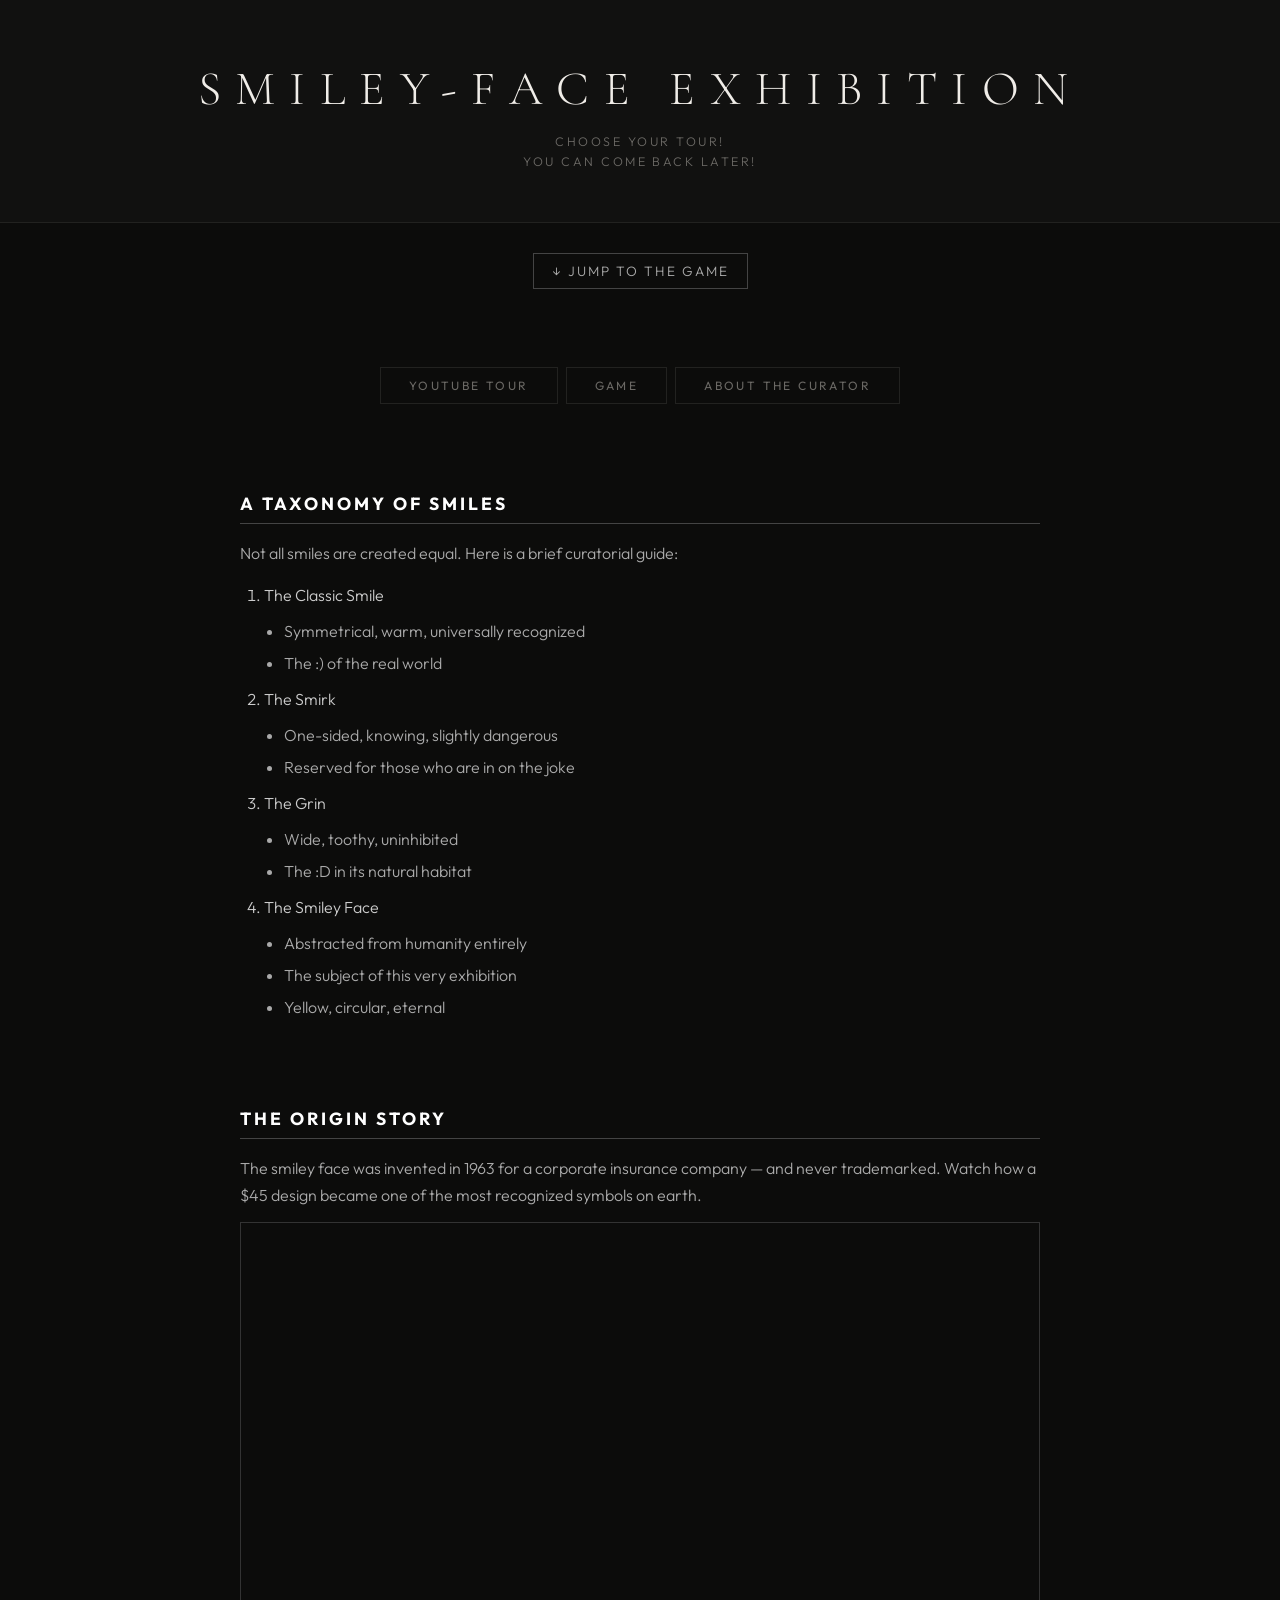
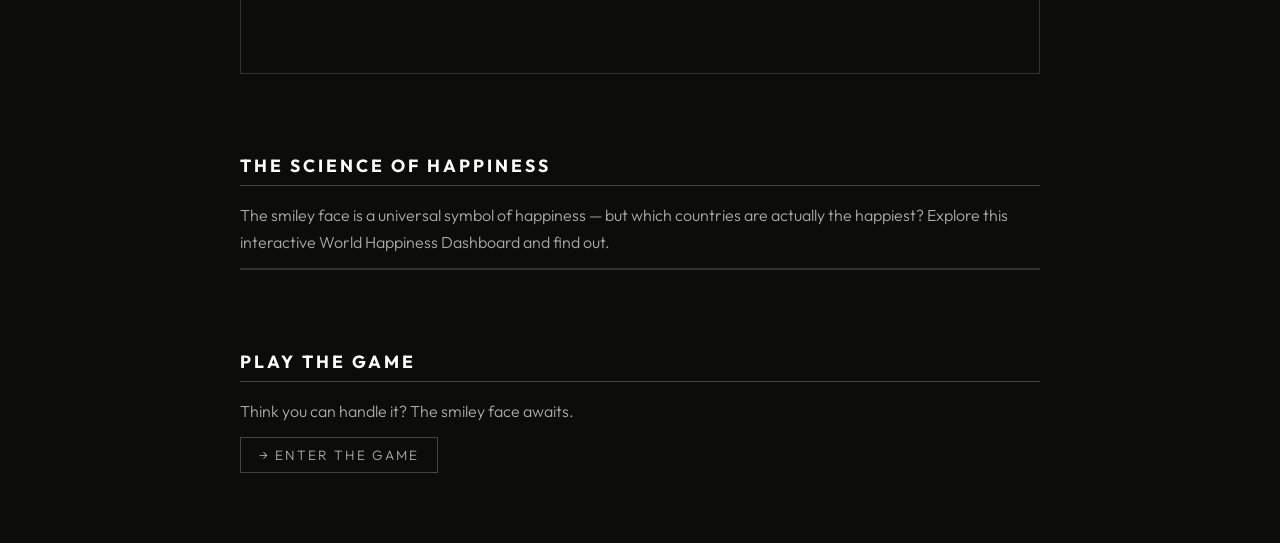
==== html/navigation/exhibition.html @ 631e2652 "Add files via upload" ====
<!DOCTYPE html>
<html lang="en">
<head>
    <meta charset="UTF-8">
    <meta name="viewport" content="width=device-width, initial-scale=1.0">
    <title>SMILEY-FACE EXHIBITION</title>
    <link rel="stylesheet" href="../../style/style.css">
    <style>
        .scratch-section {
            width: 90%;
            max-width: 800px;
            margin: 40px auto;
            text-align: left;
        }

        .scratch-section h2 {
            color: #ffffff;
            letter-spacing: 3px;
            text-transform: uppercase;
            font-size: 1.1rem;
            border-bottom: 1px solid #444;
            padding-bottom: 8px;
            margin-bottom: 16px;
        }

        .scratch-section p {
            color: #aaaaaa;
            line-height: 1.7;
            margin-bottom: 12px;
        }

        ol {
            color: #cccccc;
            line-height: 2;
            padding-left: 24px;
        }

        ol ul {
            color: #aaaaaa;
            margin: 4px 0 4px 20px;
            list-style-type: disc;
        }

        .anchor-link {
            display: inline-block;
            color: #aaaaaa;
            text-decoration: none;
            border: 1px solid #444;
            padding: 8px 18px;
            font-size: 0.85rem;
            letter-spacing: 2px;
            text-transform: uppercase;
            margin-bottom: 30px;
            transition: border-color 0.2s, color 0.2s;
        }

        .anchor-link:hover {
            color: #ffffff;
            border-color: #ffffff;
        }

        .video-wrapper {
            position: relative;
            padding-bottom: 56.25%;
            height: 0;
            overflow: hidden;
            border: 1px solid #333;
        }

        .video-wrapper iframe {
            position: absolute;
            top: 0; left: 0;
            width: 100%; height: 100%;
            border: none;
        }

        .tableau-wrapper {
            border: 1px solid #333;
            overflow: hidden;
        }
    </style>
</head>
<body>

    <header>
        <h1 class="head">SMILEY-FACE EXHIBITION</h1>
        <p>Choose your tour!</p>
        <p>You can come back later!</p>
    </header>

    <!-- ON-PAGE ANCHOR LINK -->
    <div style="margin-top: 30px;">
        <a href="#game-section" class="anchor-link">↓ Jump to the Game</a>
    </div>

    <!-- NAV -->
    <nav>
        <a href="../tours/youtube.html">YouTube Tour</a>
        <a href="../tours/game.html">Game</a>
        <a href="../tours/resume.html">About the Curator</a>
    </nav>

    <!-- NESTED LIST -->
    <div class="scratch-section">
        <h2>A Taxonomy of Smiles</h2>
        <p>Not all smiles are created equal. Here is a brief curatorial guide:</p>
        <ol>
            <li>The Classic Smile
                <ul>
                    <li>Symmetrical, warm, universally recognized</li>
                    <li>The :) of the real world</li>
                </ul>
            </li>
            <li>The Smirk
                <ul>
                    <li>One-sided, knowing, slightly dangerous</li>
                    <li>Reserved for those who are in on the joke</li>
                </ul>
            </li>
            <li>The Grin
                <ul>
                    <li>Wide, toothy, uninhibited</li>
                    <li>The :D in its natural habitat</li>
                </ul>
            </li>
            <li>The Smiley Face
                <ul>
                    <li>Abstracted from humanity entirely</li>
                    <li>The subject of this very exhibition</li>
                    <li>Yellow, circular, eternal</li>
                </ul>
            </li>
        </ol>
    </div>

    <!-- YOUTUBE EMBED -->
    <div class="scratch-section">
        <h2>The Origin Story</h2>
        <p>The smiley face was invented in 1963 for a corporate insurance company — and never trademarked. Watch how a $45 design became one of the most recognized symbols on earth.</p>
        <div class="video-wrapper">
            <iframe
                src="https://www.youtube.com/embed/P78C_TFeqjU"
                title="The Smiley Face Was Invented for Corporate America"
                allow="accelerometer; autoplay; clipboard-write; encrypted-media; gyroscope; picture-in-picture"
                allowfullscreen>
            </iframe>
        </div>
    </div>

    <!-- TABLEAU EMBED -->
    <div class="scratch-section">
        <h2>The Science of Happiness</h2>
        <p>The smiley face is a universal symbol of happiness — but which countries are actually the happiest? Explore this interactive World Happiness Dashboard and find out.</p>
        <div class="tableau-wrapper">
            <tableau-viz
                src='https://public.tableau.com/views/WorldHappinessDashboard/Dashboard1'
                width='800'
                height='550'
                toolbar='bottom'>
            </tableau-viz>
            <script type='module' src='https://public.tableau.com/javascripts/api/tableau.embedding.3.latest.min.js'></script>
        </div>
    </div>

    <!-- GAME ANCHOR TARGET -->
    <div class="scratch-section" id="game-section">
        <h2>Play the Game</h2>
        <p>Think you can handle it? The smiley face awaits.</p>
        <a href="../tours/game.html" class="anchor-link">→ Enter the Game</a>
    </div>

</body>
</html>
---- style/style.css ----
@import url('https://fonts.googleapis.com/css2?family=Cormorant+Garamond:ital,wght@0,300;0,400;1,300&family=Outfit:wght@300;400;500&display=swap');

:root {
    --bg: #0c0c0b;
    --surface: #111110;
    --rule: #222220;
    --text-primary: #f0ede8;
    --text-secondary: #6b6965;
}

*, *::before, *::after {
    box-sizing: border-box;
    margin: 0;
    padding: 0;
}

body {
    background-color: var(--bg);
    color: var(--text-primary);
    font-family: 'Outfit', sans-serif;
    font-weight: 300;
    min-height: 100vh;
    display: flex;
    flex-direction: column;
    align-items: center;
    -webkit-font-smoothing: antialiased;
}

header {
    width: 100%;
    background-color: var(--surface);
    border-bottom: 1px solid var(--rule);
    padding: 60px 40px 48px;
    text-align: center;
}

header h1.head {
    font-family: 'Cormorant Garamond', serif;
    font-weight: 300;
    font-size: clamp(1.6rem, 4vw, 3rem);
    letter-spacing: 0.3em;
    text-transform: uppercase;
    color: var(--text-primary);
    margin-bottom: 16px;
}

header p {
    font-size: 0.78rem;
    letter-spacing: 0.2em;
    text-transform: uppercase;
    color: var(--text-secondary);
    margin: 5px 0;
}

nav {
    display: flex;
    flex-wrap: wrap;
    justify-content: center;
    gap: 8px;
    padding: 48px 40px;
}

nav a {
    display: inline-block;
    padding: 10px 28px;
    color: var(--text-secondary);
    text-decoration: none;
    font-size: 0.75rem;
    font-weight: 400;
    letter-spacing: 0.2em;
    text-transform: uppercase;
    border: 1px solid var(--rule);
    transition: color 0.2s ease, border-color 0.2s ease;
}

nav a:hover {
    color: var(--text-primary);
    border-color: var(--text-secondary);
}

a > img.image {
    display: block;
    margin: 64px auto 0;
    border: none;
    opacity: 0.88;
    transition: opacity 0.3s ease, transform 0.4s ease;
    cursor: pointer;
}

a > img.image:hover {
    opacity: 1;
    transform: scale(1.02);
}

@keyframes fadeUp {
    from { opacity: 0; transform: translateY(10px); }
    to   { opacity: 1; transform: translateY(0); }
}

body > * {
    animation: fadeUp 0.5s ease both;
}
body > *:nth-child(2) { animation-delay: 0.08s; }
body > *:nth-child(3) { animation-delay: 0.16s; }
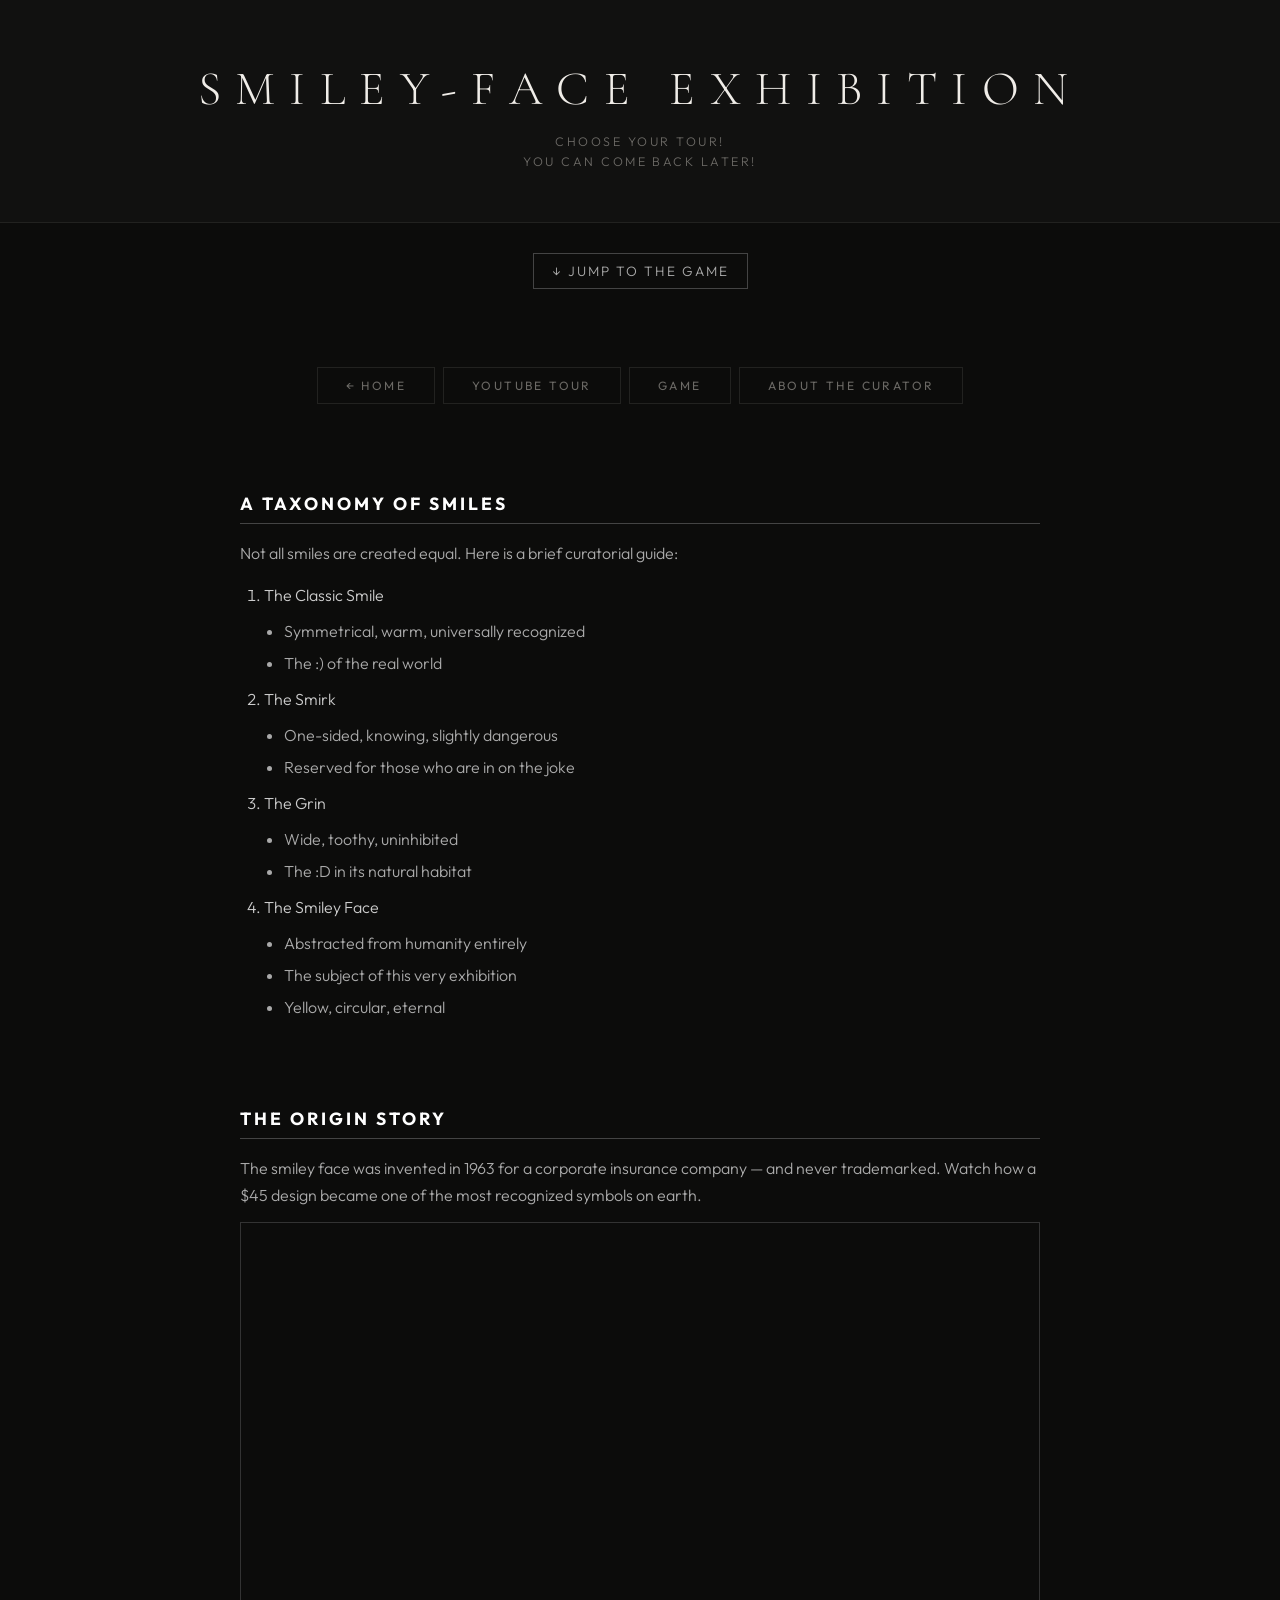
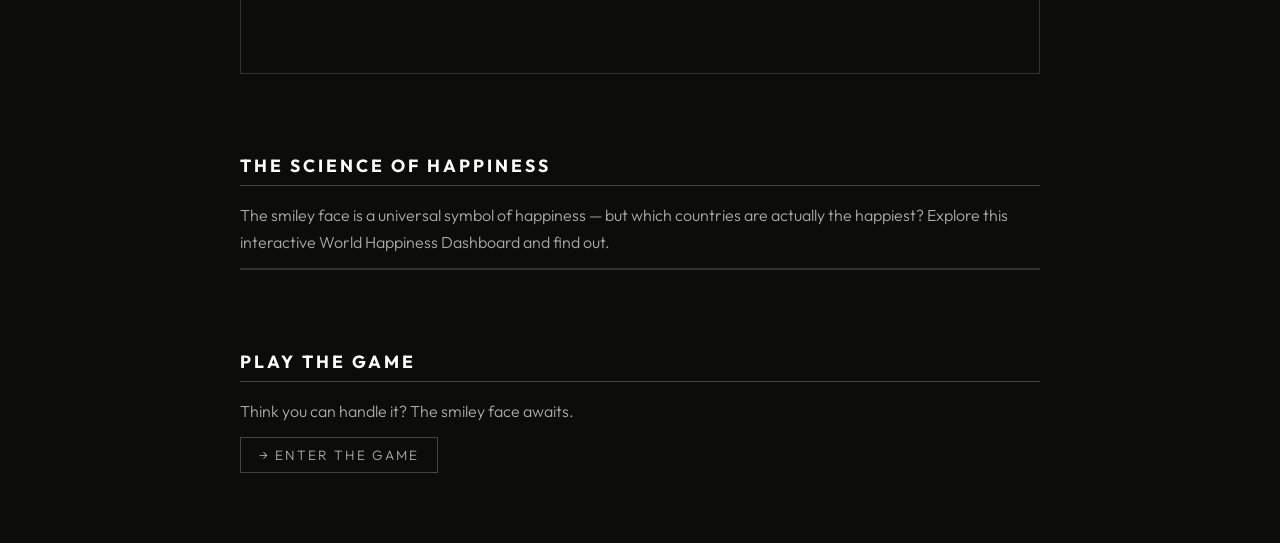
==== commit 92765424: "Add files via upload" ====
--- a/html/navigation/exhibition.html
+++ b/html/navigation/exhibition.html
@@ -94,11 +94,14 @@
     </div>
 
     <!-- NAV -->
-    <nav>
-        <a href="../tours/youtube.html">YouTube Tour</a>
-        <a href="../tours/game.html">Game</a>
-        <a href="../tours/resume.html">About the Curator</a>
-    </nav>
+   
+<nav>
+    <a href="../../index.html">← Home</a>
+    <a href="../tours/youtube.html">YouTube Tour</a>
+    <a href="../tours/game.html">Game</a>
+    <a href="../tours/resume.html">About the Curator</a>
+</nav>
+        
 
     <!-- NESTED LIST -->
     <div class="scratch-section">
